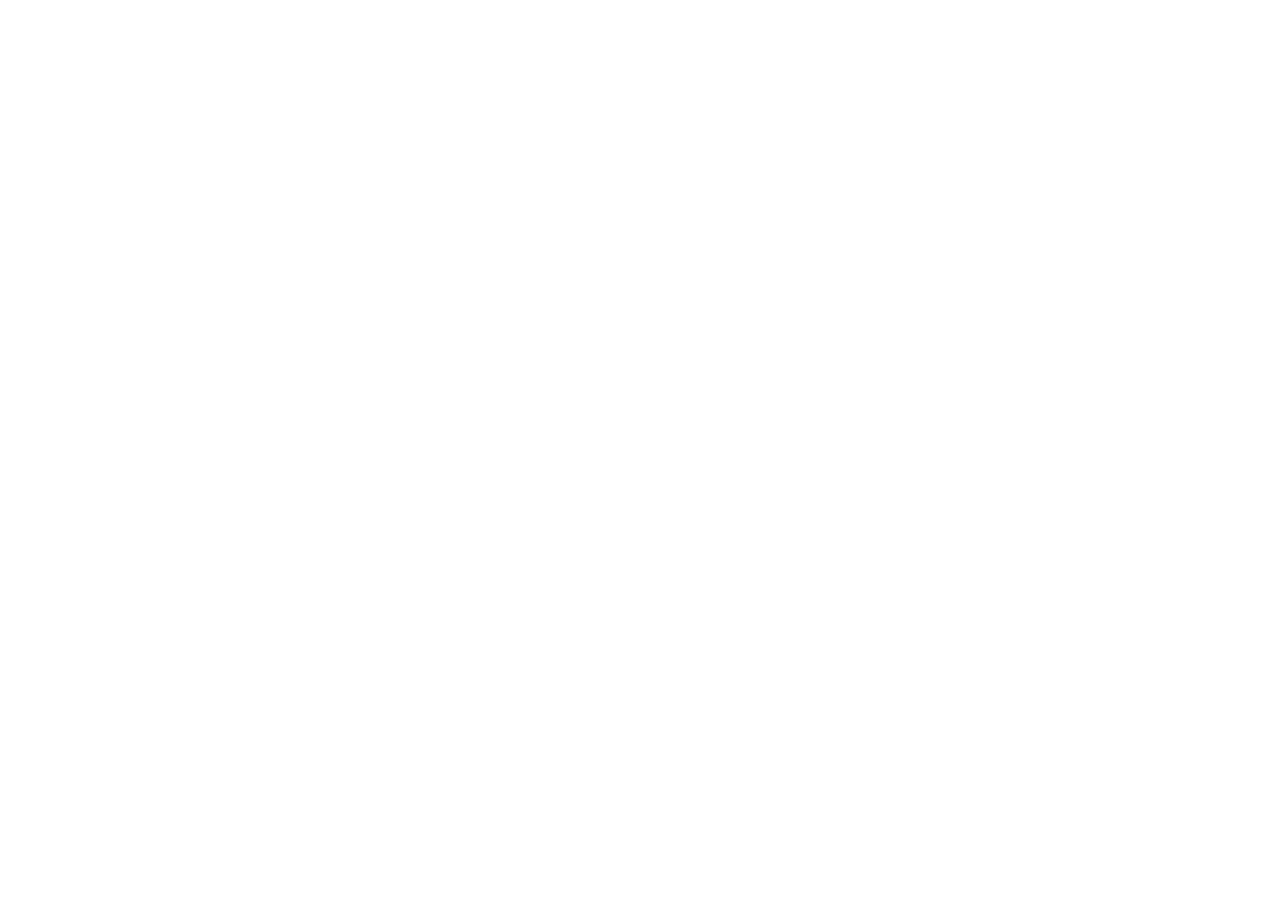
==== index.html @ 56d4344c "Actualización de index.html" ====
<!DOCTYPE html>
<html lang="en">
<head>
    <meta charset="UTF-8">
    <meta name="viewport" content="width=device-width, initial-scale=1.0">
    <title>Document</title>
</head>
<body>
    
</body>
</html>
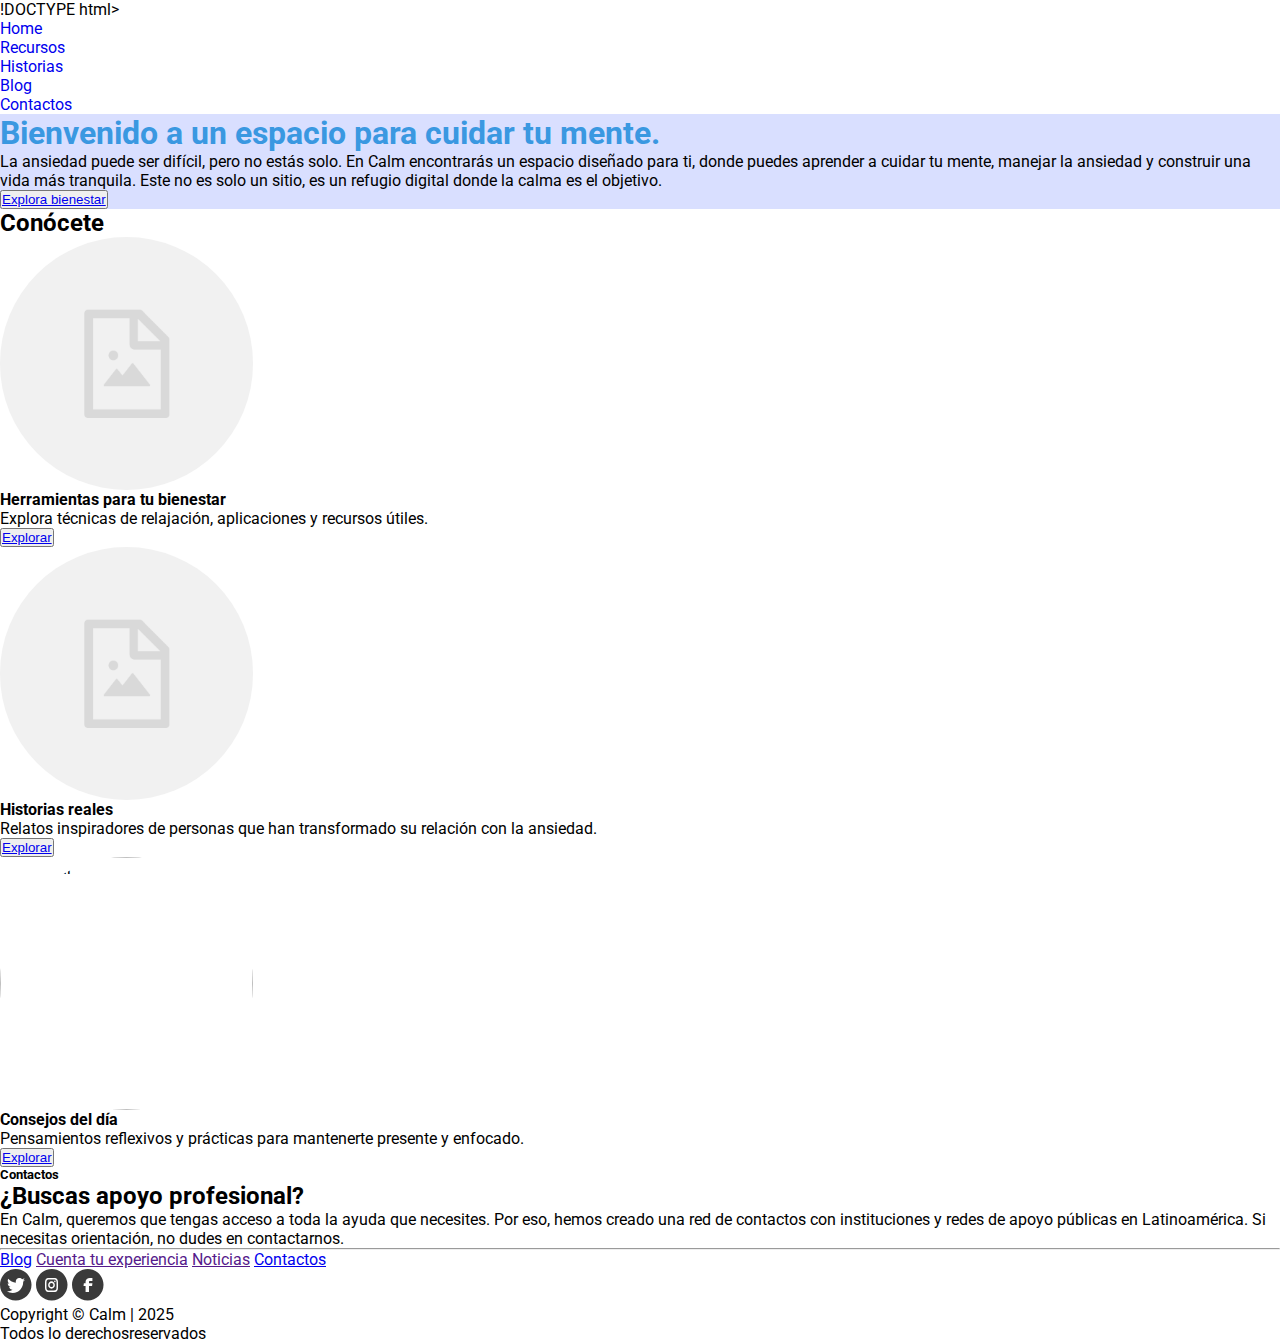
==== commit 11375e6a: "1" ====
--- a/index.html
+++ b/index.html
@@ -1,11 +1,132 @@
-<!DOCTYPE html>
+!DOCTYPE html>
 <html lang="en">
 <head>
     <meta charset="UTF-8">
     <meta name="viewport" content="width=device-width, initial-scale=1.0">
-    <title>Document</title>
+    <title>Guía para Cuidar la Ansiedad</title>
+    <link rel="stylesheet" href="./styles/style.css">
+
+
 </head>
-<body>
-    
+<body class="">
+
+    <header>
+
+        <img src="logo" alt="">
+
+        <nav>
+            <ul>
+                <li>
+                    <a href="../index.html">Home</a>
+                </li>
+                <li>
+                    <a href="./pages/Recursos.html">Recursos</a>
+                </li>
+                <li>
+                    <a href="./pages/Historias.html">Historias</a>
+                </li>
+
+                <li>
+                    <a href="./pages/Blog.html">Blog</a>
+                </li>
+                
+                <li>
+                    <a href="./pages/Contactos.html">Contactos</a>
+                </li>
+        </nav>
+
+    </header>
+
+    <main>
+
+        <h1>Bienvenido a un espacio para cuidar tu mente.
+        </h1>
+
+        <p>La ansiedad puede ser difícil, pero no estás solo. En Calm encontrarás un espacio diseñado para ti, donde puedes aprender a cuidar tu mente, manejar la ansiedad y construir una vida más tranquila. Este no es solo un sitio, es un refugio digital donde la calma es el objetivo.</p>
+        
+        <button> <a href="./pages/Recursos.html"> Explora bienestar </a></button>
+
+    </main>
+
+
+    <section class="cards">
+        
+        <h2>Conócete</h2>
+
+        <div class="card">
+
+            <img src="/assets/img/Frame 1.png" alt="meditar">
+            <h4 class="title">Herramientas para tu bienestar</h4>
+            <p class="paragraph">Explora técnicas de relajación, aplicaciones y recursos útiles.</p>
+            <button> <a href="/pages/Recursos.html"> Explorar</a></button>
+            
+        </div>
+
+        <div class="card">
+            <img src="/assets/img/Frame 1.png" alt="meditar">
+            <h4 class="title">Historias reales</h4>
+            <p class="paragraph">Relatos inspiradores de personas que han transformado su relación con la ansiedad.</p>
+            <button> <a href="pages/Historias.html"> Explorar</a></button>
+
+        </div>
+
+        <div class="card">
+
+            <img src="assets/img/Frame 1.png4" alt="meditar">
+            <h4 class="title">Consejos del día</h4>
+            <p class="paragraph">Pensamientos reflexivos y prácticas para mantenerte presente y enfocado.</p>
+            <button> <a href="/pages/Blog.html"> Explorar</a></button>
+            
+        </div>
+    </section>
+
+    <section class="contac">
+
+        <img src="" alt="">
+
+        <h5>Contactos</h5>
+        <h2>¿Buscas apoyo profesional?</h2>
+
+        <p>En Calm, queremos que tengas acceso a toda la ayuda que necesites. Por eso, hemos creado una red de contactos con instituciones y redes de apoyo públicas en Latinoamérica. Si necesitas orientación, no dudes en contactarnos.</p>
+        
+
+    </section>
+
+    <footer>
+
+        <hr>
+
+       <a href="/pages/Blog.html">Blog</a>
+
+       <a href="">Cuenta tu experiencia</a>
+
+       <a href="">Noticias</a>
+
+       <a href="/pages/Contactos.html">Contactos</a>
+
+
+       <div class="iconos-redes">
+            <svg xmlns="http://www.w3.org/2000/svg" width="32" height="32" viewBox="0 0 32 32" fill="none">
+                <path fill-rule="evenodd" clip-rule="evenodd" d="M31.5236 15.7617C31.5236 24.4668 24.4668 31.5237 15.7618 31.5237C7.05676 31.5237 0 24.4668 0 15.7617C0 7.05688 7.05676 0 15.7618 0C24.4668 0 31.5236 7.05688 31.5236 15.7617ZM23.1677 13.2234C23.1677 13.061 23.1648 12.8965 23.157 12.7339C23.8806 12.1992 24.5049 11.5356 25 10.7747C24.326 11.0808 23.6111 11.2815 22.8792 11.3706C23.6501 10.8972 24.2272 10.1528 24.5031 9.27588C23.7778 9.71631 22.9849 10.0271 22.1582 10.1948C21.8125 9.81689 21.3949 9.51587 20.9312 9.3103C20.4673 9.10474 19.9673 8.99927 19.4622 9C18.9773 8.99976 18.4972 9.09766 18.0493 9.28784C17.6014 9.47803 17.1945 9.75684 16.8514 10.1084C16.5087 10.4597 16.2367 10.8772 16.0511 11.3364C15.8656 11.7957 15.7701 12.2881 15.7701 12.7852C15.7697 13.0757 15.8015 13.3655 15.865 13.6489C14.3965 13.5735 12.96 13.1821 11.6486 12.5005C10.3372 11.8186 9.1803 10.8613 8.25317 9.69116C7.77966 10.5249 7.63428 11.5122 7.84656 12.4521C8.05896 13.3921 8.61304 14.2134 9.39575 14.7483C8.8092 14.729 8.23572 14.5664 7.7229 14.2739V14.321C7.72302 15.1956 8.01807 16.0432 8.55798 16.7202C9.09778 17.3972 9.84924 17.8621 10.6851 18.0359C10.1407 18.1851 9.57092 18.2073 9.01721 18.1011C9.25317 18.8535 9.71252 19.5112 10.3311 19.9827C10.9493 20.4541 11.696 20.7156 12.4666 20.7305C11.7004 21.3472 10.8232 21.803 9.88538 22.0718C8.94739 22.3408 7.96692 22.4175 7 22.2976C8.63464 23.373 10.5746 24 12.6613 24C19.4532 24 23.1677 18.2295 23.1677 13.2234Z" fill="#3A3A3A"/>
+            </svg>
+
+            <svg xmlns="http://www.w3.org/2000/svg" width="32" height="32" viewBox="0 0 32 32" fill="none">
+                <path fill-rule="evenodd" clip-rule="evenodd" d="M31.5236 15.7617C31.5236 24.4668 24.4668 31.5237 15.7618 31.5237C7.05676 31.5237 0 24.4668 0 15.7617C0 7.05688 7.05676 0 15.7618 0C24.4668 0 31.5236 7.05688 31.5236 15.7617ZM19.9178 9.35815C19.4963 9.18188 19.0403 9.07764 18.3806 9.04492C17.5637 9.00464 17.275 9 15.5 9C13.7245 9 13.4363 9.00464 12.6194 9.04492C11.9597 9.07764 11.504 9.18188 11.0815 9.35815C10.6823 9.51904 10.3207 9.77295 10.0227 10.1013C9.71753 10.4224 9.48193 10.812 9.33252 11.2424C9.16895 11.6963 9.07202 12.1873 9.04175 12.8979C9.00427 13.7773 9 14.0884 9 16C9 17.9121 9.00427 18.2224 9.04175 19.1021C9.07202 19.8127 9.16895 20.3032 9.33252 20.7576C9.48193 21.188 9.71753 21.5776 10.0227 21.8987C10.3207 22.2271 10.6823 22.481 11.0815 22.6418C11.5037 22.8181 11.9597 22.9224 12.6194 22.9551C13.4368 22.9954 13.725 23 15.5 23C17.275 23 17.5626 22.9954 18.3806 22.9551C19.0403 22.9224 19.4958 22.8181 19.9178 22.6418C20.3174 22.481 20.6792 22.2273 20.9773 21.8987C21.2823 21.5776 21.5179 21.1882 21.6674 20.7583C21.8311 20.304 21.928 19.8127 21.9583 19.1021C21.9957 18.2212 22 17.9109 22 16C22 14.0889 21.9957 13.7786 21.9583 12.8979C21.928 12.1873 21.8311 11.6968 21.6674 11.2424C21.5179 10.812 21.2825 10.4224 20.9773 10.1013C20.6792 9.77271 20.3174 9.51904 19.9178 9.35815ZM12.6849 10.5989C13.4763 10.5598 13.745 10.5557 15.5 10.5557C17.255 10.5557 17.5231 10.5598 18.3145 10.5989C18.8167 10.6235 19.1183 10.6929 19.3947 10.8083C19.6074 10.8909 19.7997 11.0251 19.9563 11.2009C20.1195 11.3696 20.2443 11.5767 20.3209 11.8059C20.4287 12.1033 20.4926 12.4277 20.5153 12.9685C20.5515 13.8213 20.5554 14.1106 20.5554 16C20.5554 17.8894 20.5515 18.1787 20.5153 19.0315C20.4926 19.5723 20.4281 19.8972 20.3209 20.1948C20.2292 20.4485 20.1318 20.6101 19.9563 20.7991C19.7808 20.9875 19.6307 21.0925 19.3951 21.1917C19.2584 21.249 19.1157 21.2949 18.9458 21.3296C18.7717 21.365 18.5691 21.3887 18.3151 21.4011C17.5231 21.4402 17.255 21.4443 15.5 21.4443C13.7456 21.4443 13.4769 21.4402 12.6849 21.4011C12.1829 21.3767 11.8811 21.3071 11.6049 21.1917C11.3693 21.093 11.2192 20.988 11.0437 20.7991C10.8688 20.6101 10.7712 20.4485 10.6792 20.1941C10.5714 19.8967 10.5074 19.5723 10.4847 19.0315C10.4484 18.1794 10.4446 17.8899 10.4446 16C10.4446 14.1101 10.4484 13.8206 10.4847 12.9685C10.5074 12.4277 10.5719 12.1028 10.6792 11.8052C10.7708 11.5515 10.8682 11.3899 11.0437 11.2009C11.2192 11.0125 11.3693 10.9075 11.6049 10.8083C11.8817 10.6921 12.1829 10.6235 12.6849 10.5989ZM13.1169 18.5664C13.7489 19.2471 14.6061 19.6294 15.5 19.6294C16.3938 19.6294 17.2511 19.2471 17.8831 18.5664C18.5151 17.8857 18.8702 16.9626 18.8702 16C18.8702 15.0374 18.5151 14.1143 17.8831 13.4336C17.2511 12.7529 16.3938 12.3704 15.5 12.3704C14.6061 12.3704 13.7489 12.7529 13.1169 13.4336C12.4849 14.1143 12.1298 15.0374 12.1298 16C12.1298 16.9626 12.4849 17.8857 13.1169 18.5664ZM16.8621 17.4668C16.5007 17.8557 16.0109 18.0745 15.5 18.0745C14.9891 18.0745 14.4993 17.8557 14.1379 17.4668C13.7767 17.0776 13.5739 16.5503 13.5739 16C13.5739 15.45 13.7767 14.9224 14.1379 14.5332C14.4993 14.1443 14.9891 13.9258 15.5 13.9258C16.0109 13.9258 16.5007 14.1443 16.8621 14.5332C17.2233 14.9224 17.4261 15.45 17.4261 16C17.4261 16.5503 17.2233 17.0776 16.8621 17.4668ZM18.3595 12.9202C18.495 13.0662 18.6787 13.1482 18.8702 13.1482C19.0618 13.1482 19.2455 13.0662 19.381 12.9202C19.5165 12.7744 19.5925 12.5764 19.5925 12.3701C19.5925 12.1638 19.5165 11.9661 19.381 11.8201C19.2455 11.6743 19.0618 11.5923 18.8702 11.5923C18.7667 11.5923 18.6654 11.6162 18.5729 11.6614C18.4941 11.6997 18.4218 11.7532 18.3595 11.8201C18.224 11.9661 18.1479 12.1638 18.1479 12.3701C18.1479 12.5764 18.224 12.7744 18.3595 12.9202Z" fill="#3A3A3A"/>
+            </svg>
+
+            <svg xmlns="http://www.w3.org/2000/svg" width="32" height="32" viewBox="0 0 32 32" fill="none">
+                <path fill-rule="evenodd" clip-rule="evenodd" d="M15.7618 31.5237C24.4668 31.5237 31.5237 24.4668 31.5237 15.7617C31.5237 7.05688 24.4668 0 15.7618 0C7.05676 0 0 7.05688 0 15.7617C0 24.4668 7.05676 31.5237 15.7618 31.5237ZM16.9929 23H13.5725V17.0979H11.5237L11.8623 14.1653H13.5725V12.6843C13.5725 11.707 14.0229 10.77 14.8247 10.0791C15.6266 9.38818 16.714 9 17.8479 9H20.4132V11.9473H17.8479C17.6212 11.9473 17.4037 12.0249 17.2433 12.1631C17.083 12.3013 16.9929 12.4888 16.9929 12.6843V14.1653H20.4132L20.0746 17.0979H16.9929V23Z" fill="#3A3A3A"/>
+            </svg>
+
+        </div>
+
+       <p>Copyright © Calm | 2025</p>
+       <p>Todos lo derechosreservados</p>
+        
+
+
+
+    </footer>
+
 </body>
 </html>--- a/styles/style.css
+++ b/styles/style.css
@@ -0,0 +1,70 @@
+@import url('https://fonts.googleapis.com/css2?family=Roboto:ital,wght@0,100..900;1,100..900&display=swap');
+
+*{
+    margin: 0;
+    padding: 0%;
+}
+body{
+    font-family: "Roboto", serif;
+}
+.cards img{
+    width: 253px;
+    height: 253px;
+    border-radius: 127px;
+
+}
+
+nav a{
+    text-decoration:none;
+}
+main{
+    background-color: rgba(196, 205, 255, 0.639);
+}
+h1{
+    color: rgb(58, 152, 225);
+}
+
+.cards_destacadas img{
+    height: 299px;
+    
+}
+
+.cards_destacadas p{
+    color: #3F3F3F;
+    font-size: 12px;
+    font-style: italic;
+    font-weight: 300;
+    line-height: normal;
+
+}
+
+.cards_destacadas h4{
+    color: #5F5F5F;
+    font-size: 20px;
+    font-style: normal;
+    font-weight: 600;
+    line-height: normal;
+
+}
+
+.cards_otros img{
+    height: 299px;  
+}
+
+.cards_otros p{
+    color: #3F3F3F;
+    font-size: 12px;
+    font-style: italic;
+    font-weight: 300;
+    line-height: normal;
+
+}
+
+.cards_otros h4{
+    color: #5F5F5F;
+    font-size: 20px;
+    font-style: normal;
+    font-weight: 600;
+    line-height: normal;
+
+}
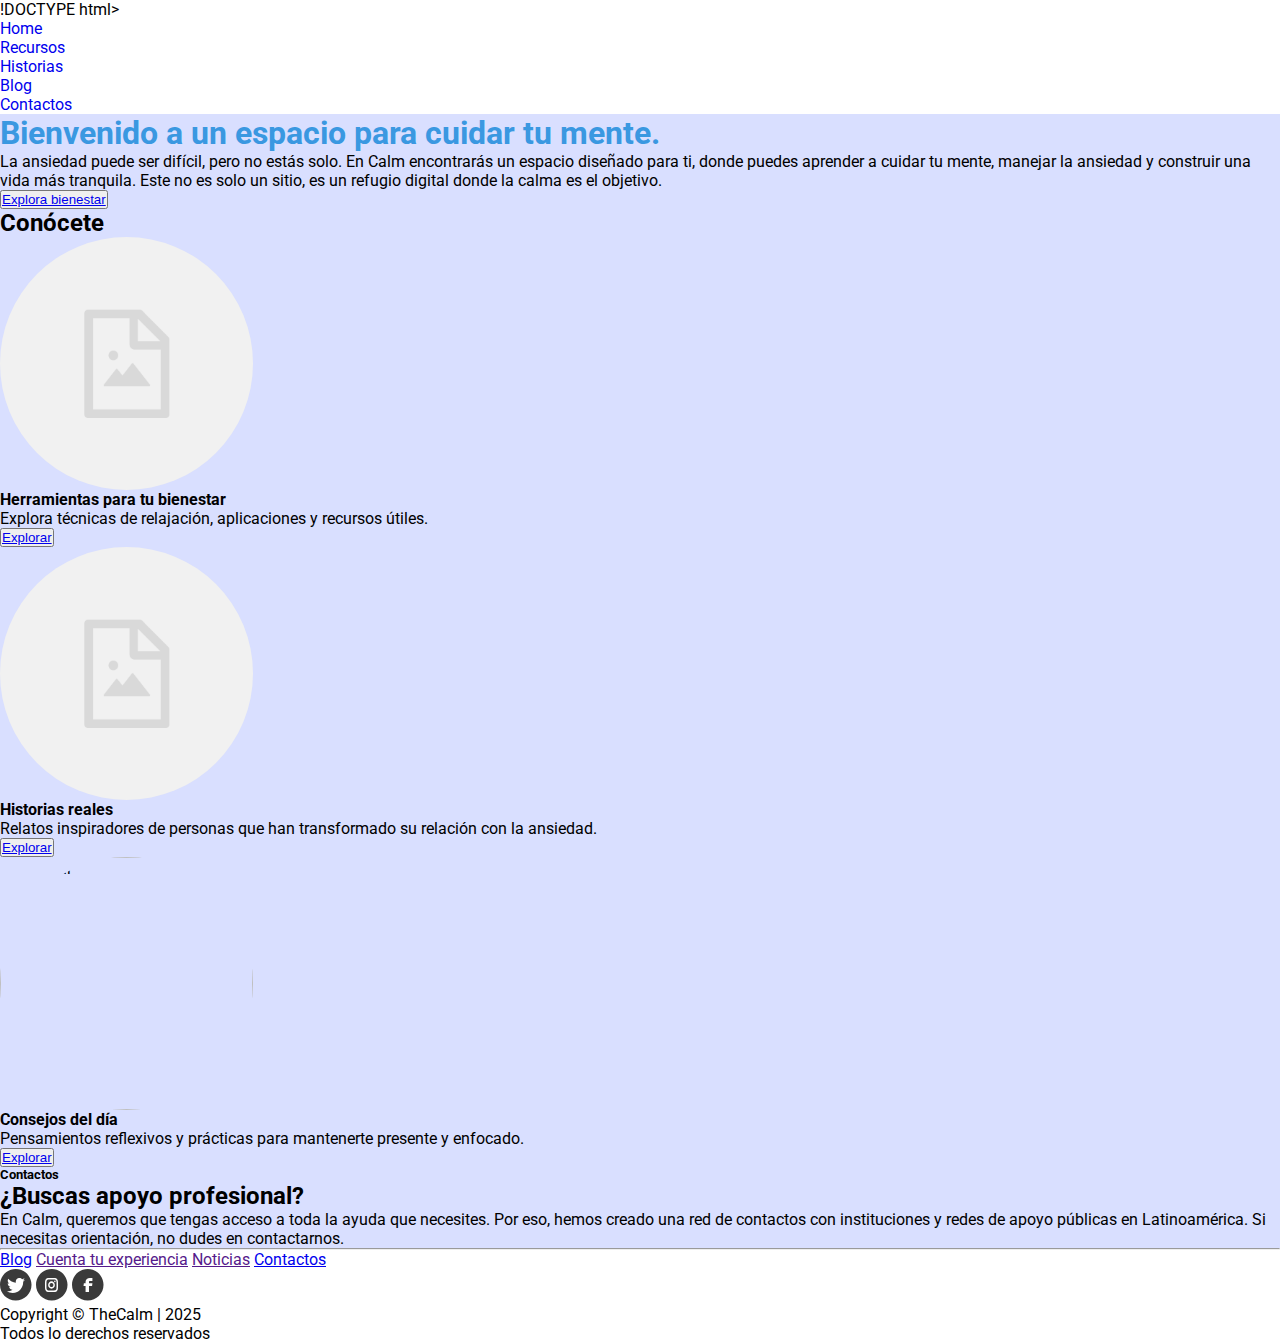
==== commit 24208156: "Archivos de las clases de coderhouse" ====
--- a/index.html
+++ b/index.html
@@ -4,6 +4,7 @@
     <meta charset="UTF-8">
     <meta name="viewport" content="width=device-width, initial-scale=1.0">
     <title>Guía para Cuidar la Ansiedad</title>
+
     <link rel="stylesheet" href="./styles/style.css">
 
 
@@ -45,9 +46,6 @@
         <p>La ansiedad puede ser difícil, pero no estás solo. En Calm encontrarás un espacio diseñado para ti, donde puedes aprender a cuidar tu mente, manejar la ansiedad y construir una vida más tranquila. Este no es solo un sitio, es un refugio digital donde la calma es el objetivo.</p>
         
         <button> <a href="./pages/Recursos.html"> Explora bienestar </a></button>
-
-    </main>
-
 
     <section class="cards">
         
@@ -91,6 +89,9 @@
         
 
     </section>
+    </main>
+
+
 
     <footer>
 
@@ -120,8 +121,8 @@
 
         </div>
 
-       <p>Copyright © Calm | 2025</p>
-       <p>Todos lo derechosreservados</p>
+       <p>Copyright © TheCalm | 2025</p>
+       <p>Todos lo derechos reservados</p>
         
 
 
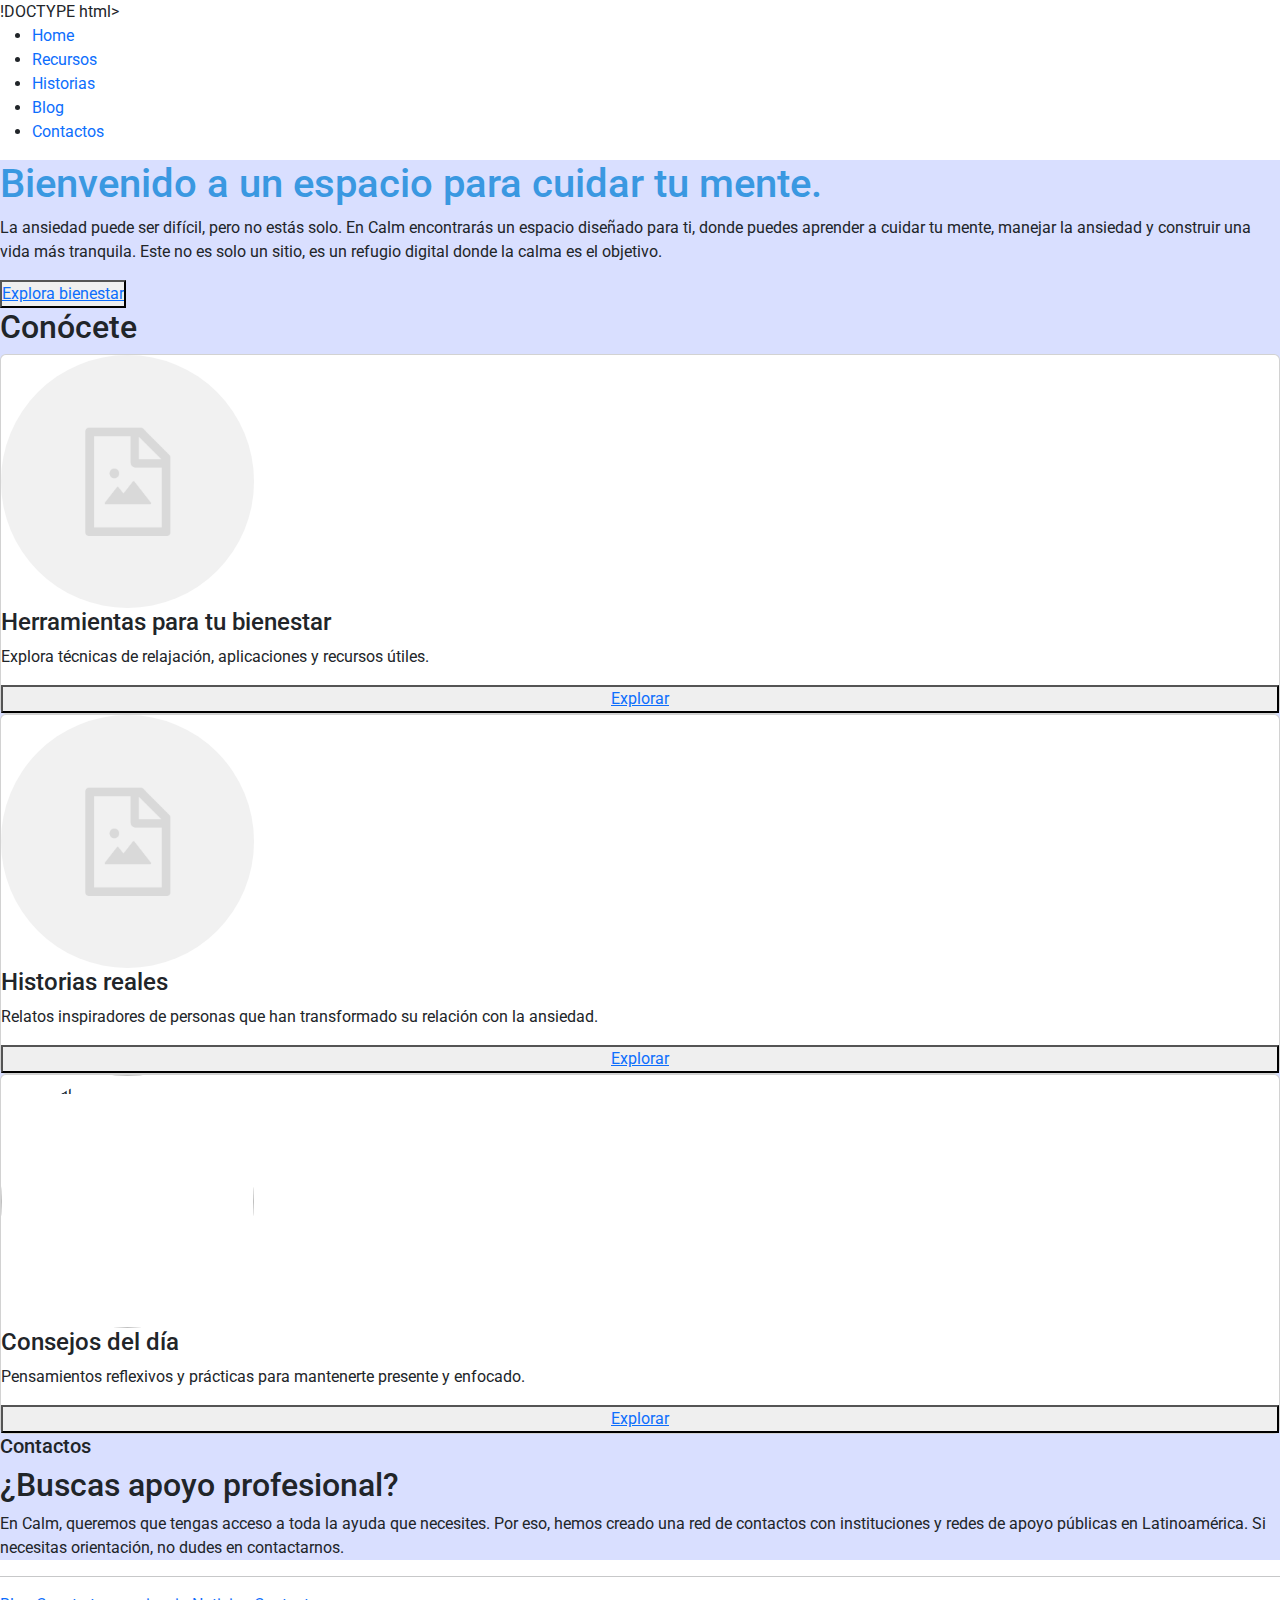
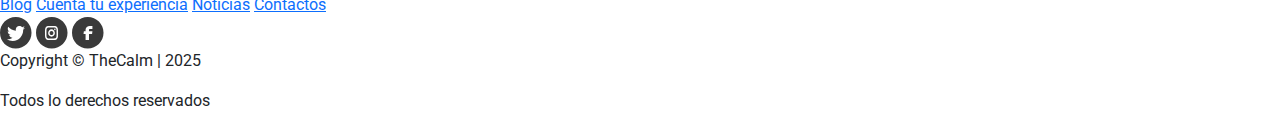
==== commit 5ea0f88a: "Blog" ====
--- a/index.html
+++ b/index.html
@@ -4,7 +4,8 @@
     <meta charset="UTF-8">
     <meta name="viewport" content="width=device-width, initial-scale=1.0">
     <title>Guía para Cuidar la Ansiedad</title>
-
+    <link href="https://cdn.jsdelivr.net/npm/bootstrap@5.3.3/dist/css/bootstrap.min.css" rel="stylesheet" integrity="sha384-QWTKZyjpPEjISv5WaRU9OFeRpok6YctnYmDr5pNlyT2bRjXh0JMhjY6hW+ALEwIH" crossorigin="anonymous">
+    
     <link rel="stylesheet" href="./styles/style.css">
 
 
@@ -91,7 +92,7 @@
     </section>
     </main>
 
-
+    <script src="https://cdn.jsdelivr.net/npm/bootstrap@5.3.3/dist/js/bootstrap.bundle.min.js" integrity="sha384-YvpcrYf0tY3lHB60NNkmXc5s9fDVZLESaAA55NDzOxhy9GkcIdslK1eN7N6jIeHz" crossorigin="anonymous"></script>
 
     <footer>
 
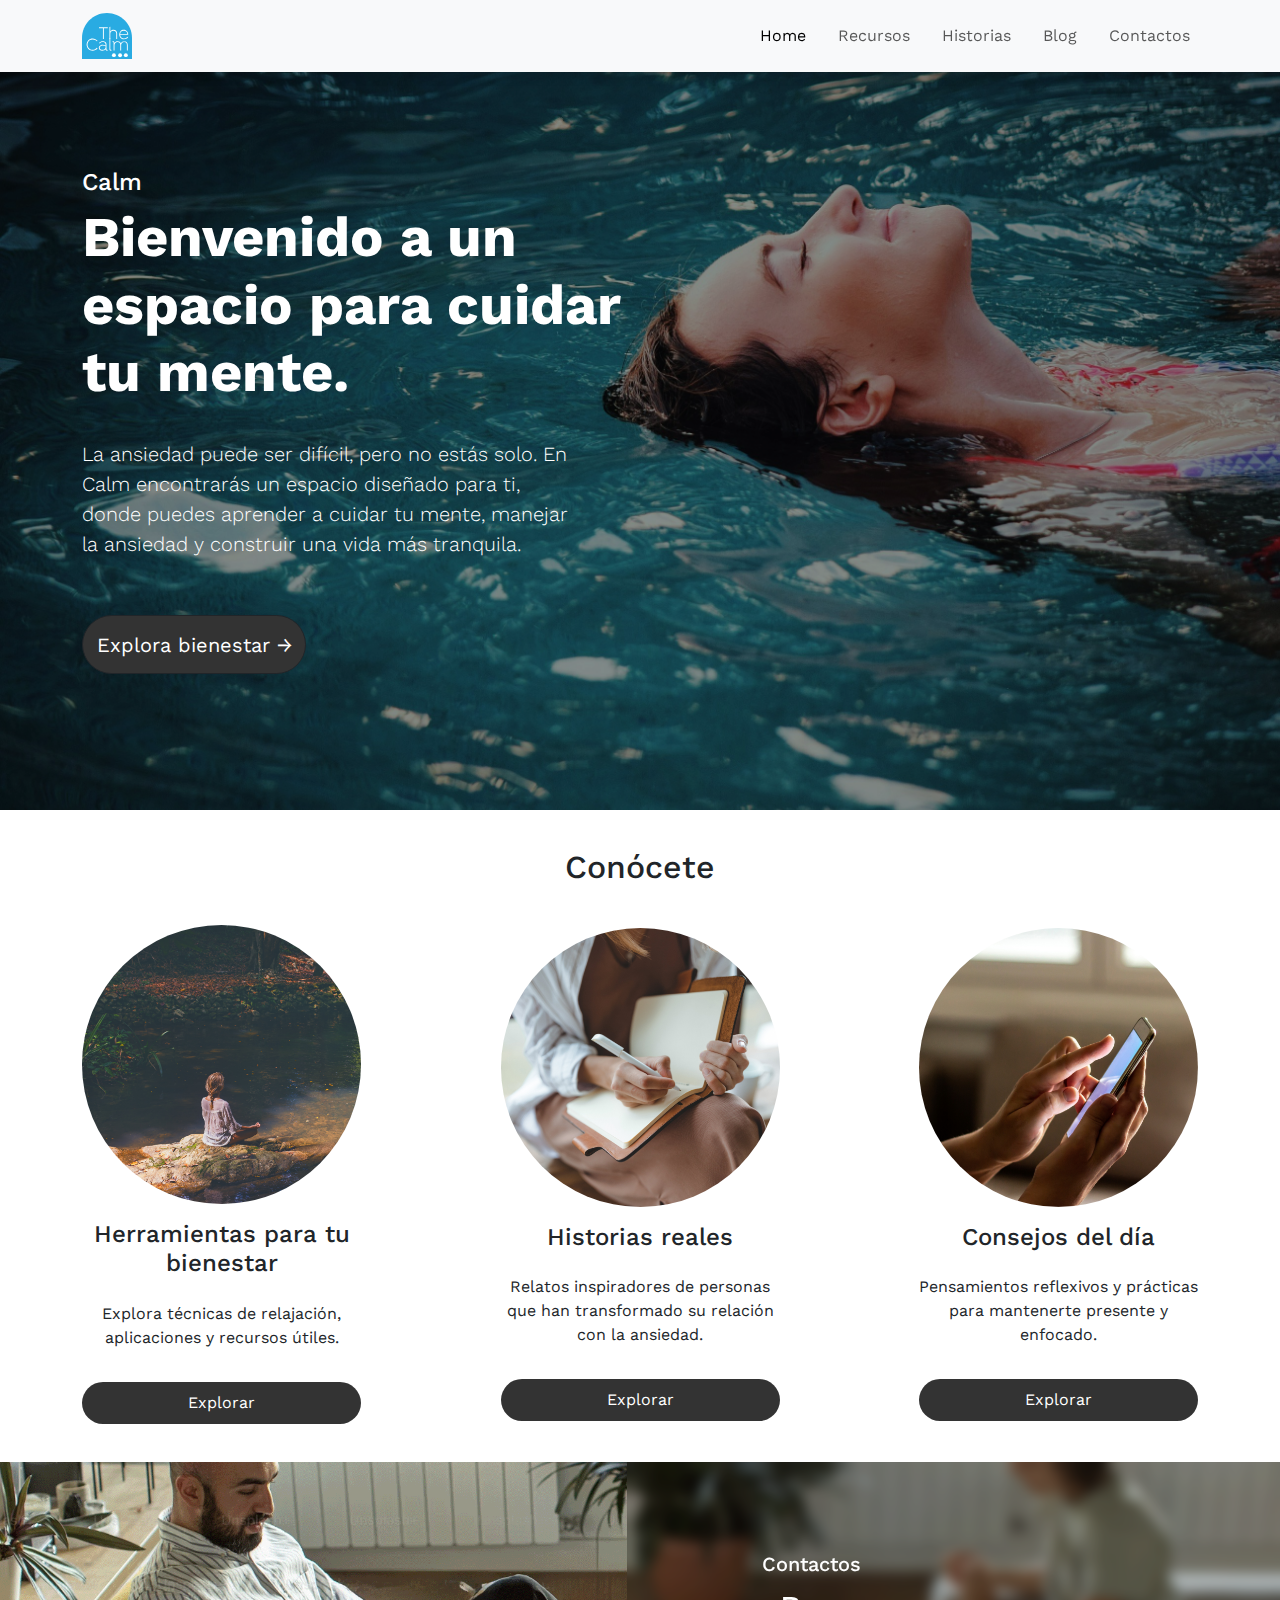
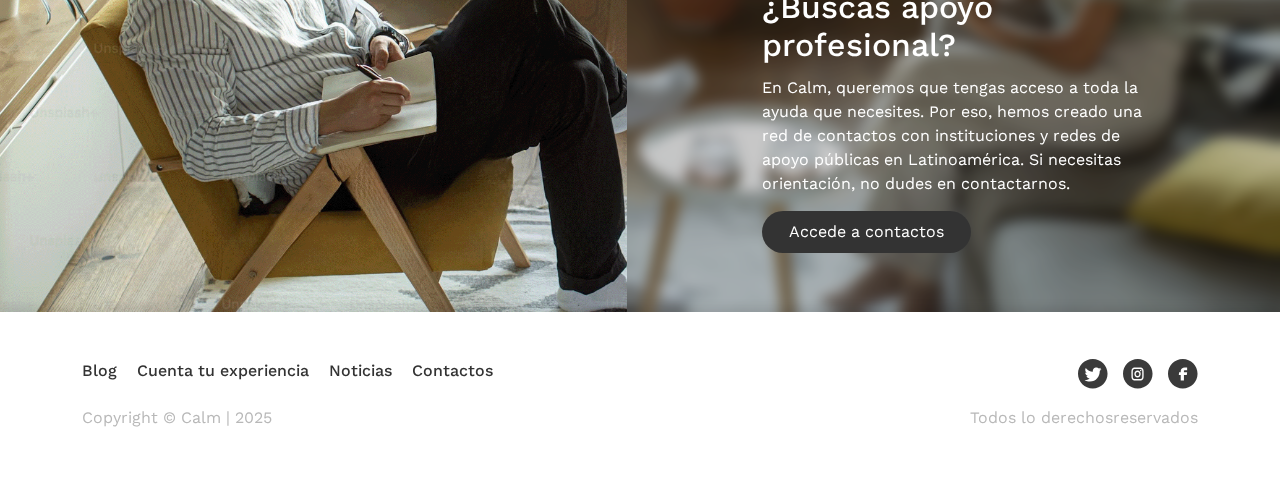
==== commit 3011dc25: "Primer commit - Proyecto subido" ====
--- a/index.html
+++ b/index.html
@@ -1,134 +1,149 @@
-!DOCTYPE html>
+<!DOCTYPE html>
 <html lang="en">
 <head>
     <meta charset="UTF-8">
     <meta name="viewport" content="width=device-width, initial-scale=1.0">
-    <title>Guía para Cuidar la Ansiedad</title>
     <link href="https://cdn.jsdelivr.net/npm/bootstrap@5.3.3/dist/css/bootstrap.min.css" rel="stylesheet" integrity="sha384-QWTKZyjpPEjISv5WaRU9OFeRpok6YctnYmDr5pNlyT2bRjXh0JMhjY6hW+ALEwIH" crossorigin="anonymous">
-    
-    <link rel="stylesheet" href="./styles/style.css">
+    <link rel="stylesheet" href="./styles/style.css">    
+    <title>The Calm</title>
+</head>
+<body>
 
+    <nav class="navbar navbar-expand-lg bg-body-tertiary ">
+        <div class="container-fluid d-flex container-xl">
+            <a class="navbar-brand" href="#">
+                <img src="assets/svg/thecalm.svg" alt="TheCalm" width="50" >
+              </a>
+          <button class="navbar-toggler" type="button" data-bs-toggle="collapse" data-bs-target="#navbarNav" aria-controls="navbarNav" aria-expanded="false" aria-label="Toggle navigation">
+            <span class="navbar-toggler-icon"></span>
+          </button>
+          <div class="collapse navbar-collapse" id="navbarNav">
+            <ul class="navbar-nav gap-3">
+              <li class="nav-item">
+                <a class="nav-link active" aria-current="page" href="index.html">Home</a>
+              </li>
+              <li class="nav-item">
+                <a class="nav-link" href="./pages/Recursos.html">Recursos</a>
+              </li>
+              <li class="nav-item">
+                <a class="nav-link" href="./pages/Historias.html">Historias</a>
+              </li>
+              <li class="nav-item">
+                <a class="nav-link" href="./pages/Blog.html">Blog</a>
+              </li>
+              <li class="nav-item">
+                <a class="nav-link" href="./pages/Contactos.html">Contactos</a>
+              </li>
+            </ul>
+          </div>
+        </div>
+      </nav>
 
-</head>
-<body class="">
+    <main>    
+        <section class="hero">
+            <div class="hero-content container-xl">
+                <h4>Calm</h4>
+                <h1 class="display-4 fw-bold">Bienvenido a un espacio para cuidar tu mente.</h1>
+                <p class="lead">La ansiedad puede ser difícil, pero no estás solo. En Calm encontrarás un espacio diseñado para ti, donde puedes aprender a cuidar tu mente, manejar la ansiedad y construir una vida más tranquila. </p>
+                <a href="#" class="btn btn-dark btn-lg">Explora bienestar →</a>
+            </div>
+        </section>
 
-    <header>
+        <section class=" conocete container-xl">
+            <h2>Conócete</h2>
+        </section>
 
-        <img src="logo" alt="">
+        <section class="cards container-xl grig gap-3">
 
-        <nav>
-            <ul>
-                <li>
-                    <a href="../index.html">Home</a>
-                </li>
-                <li>
-                    <a href="./pages/Recursos.html">Recursos</a>
-                </li>
-                <li>
-                    <a href="./pages/Historias.html">Historias</a>
-                </li>
+            <div class="card  grid gap-0 row-gap-3">
+                <img src="/assets/img/1.2.png" alt="meditar">
+                <h4 class="title">Herramientas para tu bienestar</h4>
+                <p class="paragraph">Explora técnicas de relajación, aplicaciones y recursos útiles.</p>
+                <button> <a href="/pages/Recursos.html"> Explorar</a></button>
+                
+            </div>
 
-                <li>
-                    <a href="./pages/Blog.html">Blog</a>
-                </li>
+            <div class="card grid gap-0 row-gap-3">
+                <img src="/assets/img/1.3.png" alt="meditar">
+                <h4 class="title">Historias reales</h4>
+                <p class="paragraph">Relatos inspiradores de personas que han transformado su relación con la ansiedad.</p>
+                <button> <a href="pages/Historias.html"> Explorar</a></button>
+
+            </div>
+
+            <div class="card grid gap-0 row-gap-3">
+
+                <img src="assets/img/1.4.png" alt="meditar">
+                <h4 class="title">Consejos del día</h4>
+                <p class="paragraph">Pensamientos reflexivos y prácticas para mantenerte presente y enfocado.</p>
+                <button> <a href="/pages/Blog.html"> Explorar</a></button>
                 
-                <li>
-                    <a href="./pages/Contactos.html">Contactos</a>
-                </li>
-        </nav>
+            </div>
+        </section>
 
-    </header>
+        <section class="contac">
+            <div class="img">
+                <img  src="/assets/img/1.5.png" alt="Terapia">
+            </div>   
+            <div class="blur-box container-xl">
 
-    <main>
+                <h5>Contactos</h5>
+                
+                <h2>¿Buscas apoyo profesional?</h2>
 
-        <h1>Bienvenido a un espacio para cuidar tu mente.
-        </h1>
+                <p>En Calm, queremos que tengas acceso a toda la ayuda que necesites. Por eso, hemos creado una red de contactos con instituciones y redes de apoyo públicas en Latinoamérica. Si necesitas orientación, no dudes en contactarnos.</p>
+                
+                <button><a href="pages/Contactos.html">Accede a contactos</a></button>
+            </div>
 
-        <p>La ansiedad puede ser difícil, pero no estás solo. En Calm encontrarás un espacio diseñado para ti, donde puedes aprender a cuidar tu mente, manejar la ansiedad y construir una vida más tranquila. Este no es solo un sitio, es un refugio digital donde la calma es el objetivo.</p>
-        
-        <button> <a href="./pages/Recursos.html"> Explora bienestar </a></button>
-
-    <section class="cards">
-        
-        <h2>Conócete</h2>
-
-        <div class="card">
-
-            <img src="/assets/img/Frame 1.png" alt="meditar">
-            <h4 class="title">Herramientas para tu bienestar</h4>
-            <p class="paragraph">Explora técnicas de relajación, aplicaciones y recursos útiles.</p>
-            <button> <a href="/pages/Recursos.html"> Explorar</a></button>
-            
-        </div>
-
-        <div class="card">
-            <img src="/assets/img/Frame 1.png" alt="meditar">
-            <h4 class="title">Historias reales</h4>
-            <p class="paragraph">Relatos inspiradores de personas que han transformado su relación con la ansiedad.</p>
-            <button> <a href="pages/Historias.html"> Explorar</a></button>
-
-        </div>
-
-        <div class="card">
-
-            <img src="assets/img/Frame 1.png4" alt="meditar">
-            <h4 class="title">Consejos del día</h4>
-            <p class="paragraph">Pensamientos reflexivos y prácticas para mantenerte presente y enfocado.</p>
-            <button> <a href="/pages/Blog.html"> Explorar</a></button>
-            
-        </div>
-    </section>
-
-    <section class="contac">
-
-        <img src="" alt="">
-
-        <h5>Contactos</h5>
-        <h2>¿Buscas apoyo profesional?</h2>
-
-        <p>En Calm, queremos que tengas acceso a toda la ayuda que necesites. Por eso, hemos creado una red de contactos con instituciones y redes de apoyo públicas en Latinoamérica. Si necesitas orientación, no dudes en contactarnos.</p>
-        
-
-    </section>
+        </section> 
     </main>
-
-    <script src="https://cdn.jsdelivr.net/npm/bootstrap@5.3.3/dist/js/bootstrap.bundle.min.js" integrity="sha384-YvpcrYf0tY3lHB60NNkmXc5s9fDVZLESaAA55NDzOxhy9GkcIdslK1eN7N6jIeHz" crossorigin="anonymous"></script>
 
     <footer>
 
-        <hr>
+        <div class="container-xl">
+            <div class="row">
+              <div class="footer-links col-sm-8">
 
-       <a href="/pages/Blog.html">Blog</a>
+                <a href="/pages/Blog.html">Blog</a>
 
-       <a href="">Cuenta tu experiencia</a>
+                <a href="">Cuenta tu experiencia</a>
 
-       <a href="">Noticias</a>
+                <a href="">Noticias</a>
 
-       <a href="/pages/Contactos.html">Contactos</a>
+                <a href="/pages/Contactos.html">Contactos</a>
 
+              </div>
+              <div class="iconos-redes col-sm-4 ">
+                <svg xmlns="http://www.w3.org/2000/svg" width="32" height="32" viewBox="0 0 32 32" fill="none">
+                    <path fill-rule="evenodd" clip-rule="evenodd" d="M31.5236 15.7617C31.5236 24.4668 24.4668 31.5237 15.7618 31.5237C7.05676 31.5237 0 24.4668 0 15.7617C0 7.05688 7.05676 0 15.7618 0C24.4668 0 31.5236 7.05688 31.5236 15.7617ZM23.1677 13.2234C23.1677 13.061 23.1648 12.8965 23.157 12.7339C23.8806 12.1992 24.5049 11.5356 25 10.7747C24.326 11.0808 23.6111 11.2815 22.8792 11.3706C23.6501 10.8972 24.2272 10.1528 24.5031 9.27588C23.7778 9.71631 22.9849 10.0271 22.1582 10.1948C21.8125 9.81689 21.3949 9.51587 20.9312 9.3103C20.4673 9.10474 19.9673 8.99927 19.4622 9C18.9773 8.99976 18.4972 9.09766 18.0493 9.28784C17.6014 9.47803 17.1945 9.75684 16.8514 10.1084C16.5087 10.4597 16.2367 10.8772 16.0511 11.3364C15.8656 11.7957 15.7701 12.2881 15.7701 12.7852C15.7697 13.0757 15.8015 13.3655 15.865 13.6489C14.3965 13.5735 12.96 13.1821 11.6486 12.5005C10.3372 11.8186 9.1803 10.8613 8.25317 9.69116C7.77966 10.5249 7.63428 11.5122 7.84656 12.4521C8.05896 13.3921 8.61304 14.2134 9.39575 14.7483C8.8092 14.729 8.23572 14.5664 7.7229 14.2739V14.321C7.72302 15.1956 8.01807 16.0432 8.55798 16.7202C9.09778 17.3972 9.84924 17.8621 10.6851 18.0359C10.1407 18.1851 9.57092 18.2073 9.01721 18.1011C9.25317 18.8535 9.71252 19.5112 10.3311 19.9827C10.9493 20.4541 11.696 20.7156 12.4666 20.7305C11.7004 21.3472 10.8232 21.803 9.88538 22.0718C8.94739 22.3408 7.96692 22.4175 7 22.2976C8.63464 23.373 10.5746 24 12.6613 24C19.4532 24 23.1677 18.2295 23.1677 13.2234Z" fill="#3A3A3A"/>
+                </svg>
+                <svg xmlns="http://www.w3.org/2000/svg" width="32" height="32" viewBox="0 0 32 32" fill="none">
+                    <path fill-rule="evenodd" clip-rule="evenodd" d="M31.5236 15.7617C31.5236 24.4668 24.4668 31.5237 15.7618 31.5237C7.05676 31.5237 0 24.4668 0 15.7617C0 7.05688 7.05676 0 15.7618 0C24.4668 0 31.5236 7.05688 31.5236 15.7617ZM19.9178 9.35815C19.4963 9.18188 19.0403 9.07764 18.3806 9.04492C17.5637 9.00464 17.275 9 15.5 9C13.7245 9 13.4363 9.00464 12.6194 9.04492C11.9597 9.07764 11.504 9.18188 11.0815 9.35815C10.6823 9.51904 10.3207 9.77295 10.0227 10.1013C9.71753 10.4224 9.48193 10.812 9.33252 11.2424C9.16895 11.6963 9.07202 12.1873 9.04175 12.8979C9.00427 13.7773 9 14.0884 9 16C9 17.9121 9.00427 18.2224 9.04175 19.1021C9.07202 19.8127 9.16895 20.3032 9.33252 20.7576C9.48193 21.188 9.71753 21.5776 10.0227 21.8987C10.3207 22.2271 10.6823 22.481 11.0815 22.6418C11.5037 22.8181 11.9597 22.9224 12.6194 22.9551C13.4368 22.9954 13.725 23 15.5 23C17.275 23 17.5626 22.9954 18.3806 22.9551C19.0403 22.9224 19.4958 22.8181 19.9178 22.6418C20.3174 22.481 20.6792 22.2273 20.9773 21.8987C21.2823 21.5776 21.5179 21.1882 21.6674 20.7583C21.8311 20.304 21.928 19.8127 21.9583 19.1021C21.9957 18.2212 22 17.9109 22 16C22 14.0889 21.9957 13.7786 21.9583 12.8979C21.928 12.1873 21.8311 11.6968 21.6674 11.2424C21.5179 10.812 21.2825 10.4224 20.9773 10.1013C20.6792 9.77271 20.3174 9.51904 19.9178 9.35815ZM12.6849 10.5989C13.4763 10.5598 13.745 10.5557 15.5 10.5557C17.255 10.5557 17.5231 10.5598 18.3145 10.5989C18.8167 10.6235 19.1183 10.6929 19.3947 10.8083C19.6074 10.8909 19.7997 11.0251 19.9563 11.2009C20.1195 11.3696 20.2443 11.5767 20.3209 11.8059C20.4287 12.1033 20.4926 12.4277 20.5153 12.9685C20.5515 13.8213 20.5554 14.1106 20.5554 16C20.5554 17.8894 20.5515 18.1787 20.5153 19.0315C20.4926 19.5723 20.4281 19.8972 20.3209 20.1948C20.2292 20.4485 20.1318 20.6101 19.9563 20.7991C19.7808 20.9875 19.6307 21.0925 19.3951 21.1917C19.2584 21.249 19.1157 21.2949 18.9458 21.3296C18.7717 21.365 18.5691 21.3887 18.3151 21.4011C17.5231 21.4402 17.255 21.4443 15.5 21.4443C13.7456 21.4443 13.4769 21.4402 12.6849 21.4011C12.1829 21.3767 11.8811 21.3071 11.6049 21.1917C11.3693 21.093 11.2192 20.988 11.0437 20.7991C10.8688 20.6101 10.7712 20.4485 10.6792 20.1941C10.5714 19.8967 10.5074 19.5723 10.4847 19.0315C10.4484 18.1794 10.4446 17.8899 10.4446 16C10.4446 14.1101 10.4484 13.8206 10.4847 12.9685C10.5074 12.4277 10.5719 12.1028 10.6792 11.8052C10.7708 11.5515 10.8682 11.3899 11.0437 11.2009C11.2192 11.0125 11.3693 10.9075 11.6049 10.8083C11.8817 10.6921 12.1829 10.6235 12.6849 10.5989ZM13.1169 18.5664C13.7489 19.2471 14.6061 19.6294 15.5 19.6294C16.3938 19.6294 17.2511 19.2471 17.8831 18.5664C18.5151 17.8857 18.8702 16.9626 18.8702 16C18.8702 15.0374 18.5151 14.1143 17.8831 13.4336C17.2511 12.7529 16.3938 12.3704 15.5 12.3704C14.6061 12.3704 13.7489 12.7529 13.1169 13.4336C12.4849 14.1143 12.1298 15.0374 12.1298 16C12.1298 16.9626 12.4849 17.8857 13.1169 18.5664ZM16.8621 17.4668C16.5007 17.8557 16.0109 18.0745 15.5 18.0745C14.9891 18.0745 14.4993 17.8557 14.1379 17.4668C13.7767 17.0776 13.5739 16.5503 13.5739 16C13.5739 15.45 13.7767 14.9224 14.1379 14.5332C14.4993 14.1443 14.9891 13.9258 15.5 13.9258C16.0109 13.9258 16.5007 14.1443 16.8621 14.5332C17.2233 14.9224 17.4261 15.45 17.4261 16C17.4261 16.5503 17.2233 17.0776 16.8621 17.4668ZM18.3595 12.9202C18.495 13.0662 18.6787 13.1482 18.8702 13.1482C19.0618 13.1482 19.2455 13.0662 19.381 12.9202C19.5165 12.7744 19.5925 12.5764 19.5925 12.3701C19.5925 12.1638 19.5165 11.9661 19.381 11.8201C19.2455 11.6743 19.0618 11.5923 18.8702 11.5923C18.7667 11.5923 18.6654 11.6162 18.5729 11.6614C18.4941 11.6997 18.4218 11.7532 18.3595 11.8201C18.224 11.9661 18.1479 12.1638 18.1479 12.3701C18.1479 12.5764 18.224 12.7744 18.3595 12.9202Z" fill="#3A3A3A"/>
+                </svg>
+                <svg xmlns="http://www.w3.org/2000/svg" width="32" height="32" viewBox="0 0 32 32" fill="none">
+                    <path fill-rule="evenodd" clip-rule="evenodd" d="M15.7618 31.5237C24.4668 31.5237 31.5237 24.4668 31.5237 15.7617C31.5237 7.05688 24.4668 0 15.7618 0C7.05676 0 0 7.05688 0 15.7617C0 24.4668 7.05676 31.5237 15.7618 31.5237ZM16.9929 23H13.5725V17.0979H11.5237L11.8623 14.1653H13.5725V12.6843C13.5725 11.707 14.0229 10.77 14.8247 10.0791C15.6266 9.38818 16.714 9 17.8479 9H20.4132V11.9473H17.8479C17.6212 11.9473 17.4037 12.0249 17.2433 12.1631C17.083 12.3013 16.9929 12.4888 16.9929 12.6843V14.1653H20.4132L20.0746 17.0979H16.9929V23Z" fill="#3A3A3A"/>
+                </svg>
+              </div>
+            </div>
 
-       <div class="iconos-redes">
-            <svg xmlns="http://www.w3.org/2000/svg" width="32" height="32" viewBox="0 0 32 32" fill="none">
-                <path fill-rule="evenodd" clip-rule="evenodd" d="M31.5236 15.7617C31.5236 24.4668 24.4668 31.5237 15.7618 31.5237C7.05676 31.5237 0 24.4668 0 15.7617C0 7.05688 7.05676 0 15.7618 0C24.4668 0 31.5236 7.05688 31.5236 15.7617ZM23.1677 13.2234C23.1677 13.061 23.1648 12.8965 23.157 12.7339C23.8806 12.1992 24.5049 11.5356 25 10.7747C24.326 11.0808 23.6111 11.2815 22.8792 11.3706C23.6501 10.8972 24.2272 10.1528 24.5031 9.27588C23.7778 9.71631 22.9849 10.0271 22.1582 10.1948C21.8125 9.81689 21.3949 9.51587 20.9312 9.3103C20.4673 9.10474 19.9673 8.99927 19.4622 9C18.9773 8.99976 18.4972 9.09766 18.0493 9.28784C17.6014 9.47803 17.1945 9.75684 16.8514 10.1084C16.5087 10.4597 16.2367 10.8772 16.0511 11.3364C15.8656 11.7957 15.7701 12.2881 15.7701 12.7852C15.7697 13.0757 15.8015 13.3655 15.865 13.6489C14.3965 13.5735 12.96 13.1821 11.6486 12.5005C10.3372 11.8186 9.1803 10.8613 8.25317 9.69116C7.77966 10.5249 7.63428 11.5122 7.84656 12.4521C8.05896 13.3921 8.61304 14.2134 9.39575 14.7483C8.8092 14.729 8.23572 14.5664 7.7229 14.2739V14.321C7.72302 15.1956 8.01807 16.0432 8.55798 16.7202C9.09778 17.3972 9.84924 17.8621 10.6851 18.0359C10.1407 18.1851 9.57092 18.2073 9.01721 18.1011C9.25317 18.8535 9.71252 19.5112 10.3311 19.9827C10.9493 20.4541 11.696 20.7156 12.4666 20.7305C11.7004 21.3472 10.8232 21.803 9.88538 22.0718C8.94739 22.3408 7.96692 22.4175 7 22.2976C8.63464 23.373 10.5746 24 12.6613 24C19.4532 24 23.1677 18.2295 23.1677 13.2234Z" fill="#3A3A3A"/>
-            </svg>
+            <div class="creditos row">
 
-            <svg xmlns="http://www.w3.org/2000/svg" width="32" height="32" viewBox="0 0 32 32" fill="none">
-                <path fill-rule="evenodd" clip-rule="evenodd" d="M31.5236 15.7617C31.5236 24.4668 24.4668 31.5237 15.7618 31.5237C7.05676 31.5237 0 24.4668 0 15.7617C0 7.05688 7.05676 0 15.7618 0C24.4668 0 31.5236 7.05688 31.5236 15.7617ZM19.9178 9.35815C19.4963 9.18188 19.0403 9.07764 18.3806 9.04492C17.5637 9.00464 17.275 9 15.5 9C13.7245 9 13.4363 9.00464 12.6194 9.04492C11.9597 9.07764 11.504 9.18188 11.0815 9.35815C10.6823 9.51904 10.3207 9.77295 10.0227 10.1013C9.71753 10.4224 9.48193 10.812 9.33252 11.2424C9.16895 11.6963 9.07202 12.1873 9.04175 12.8979C9.00427 13.7773 9 14.0884 9 16C9 17.9121 9.00427 18.2224 9.04175 19.1021C9.07202 19.8127 9.16895 20.3032 9.33252 20.7576C9.48193 21.188 9.71753 21.5776 10.0227 21.8987C10.3207 22.2271 10.6823 22.481 11.0815 22.6418C11.5037 22.8181 11.9597 22.9224 12.6194 22.9551C13.4368 22.9954 13.725 23 15.5 23C17.275 23 17.5626 22.9954 18.3806 22.9551C19.0403 22.9224 19.4958 22.8181 19.9178 22.6418C20.3174 22.481 20.6792 22.2273 20.9773 21.8987C21.2823 21.5776 21.5179 21.1882 21.6674 20.7583C21.8311 20.304 21.928 19.8127 21.9583 19.1021C21.9957 18.2212 22 17.9109 22 16C22 14.0889 21.9957 13.7786 21.9583 12.8979C21.928 12.1873 21.8311 11.6968 21.6674 11.2424C21.5179 10.812 21.2825 10.4224 20.9773 10.1013C20.6792 9.77271 20.3174 9.51904 19.9178 9.35815ZM12.6849 10.5989C13.4763 10.5598 13.745 10.5557 15.5 10.5557C17.255 10.5557 17.5231 10.5598 18.3145 10.5989C18.8167 10.6235 19.1183 10.6929 19.3947 10.8083C19.6074 10.8909 19.7997 11.0251 19.9563 11.2009C20.1195 11.3696 20.2443 11.5767 20.3209 11.8059C20.4287 12.1033 20.4926 12.4277 20.5153 12.9685C20.5515 13.8213 20.5554 14.1106 20.5554 16C20.5554 17.8894 20.5515 18.1787 20.5153 19.0315C20.4926 19.5723 20.4281 19.8972 20.3209 20.1948C20.2292 20.4485 20.1318 20.6101 19.9563 20.7991C19.7808 20.9875 19.6307 21.0925 19.3951 21.1917C19.2584 21.249 19.1157 21.2949 18.9458 21.3296C18.7717 21.365 18.5691 21.3887 18.3151 21.4011C17.5231 21.4402 17.255 21.4443 15.5 21.4443C13.7456 21.4443 13.4769 21.4402 12.6849 21.4011C12.1829 21.3767 11.8811 21.3071 11.6049 21.1917C11.3693 21.093 11.2192 20.988 11.0437 20.7991C10.8688 20.6101 10.7712 20.4485 10.6792 20.1941C10.5714 19.8967 10.5074 19.5723 10.4847 19.0315C10.4484 18.1794 10.4446 17.8899 10.4446 16C10.4446 14.1101 10.4484 13.8206 10.4847 12.9685C10.5074 12.4277 10.5719 12.1028 10.6792 11.8052C10.7708 11.5515 10.8682 11.3899 11.0437 11.2009C11.2192 11.0125 11.3693 10.9075 11.6049 10.8083C11.8817 10.6921 12.1829 10.6235 12.6849 10.5989ZM13.1169 18.5664C13.7489 19.2471 14.6061 19.6294 15.5 19.6294C16.3938 19.6294 17.2511 19.2471 17.8831 18.5664C18.5151 17.8857 18.8702 16.9626 18.8702 16C18.8702 15.0374 18.5151 14.1143 17.8831 13.4336C17.2511 12.7529 16.3938 12.3704 15.5 12.3704C14.6061 12.3704 13.7489 12.7529 13.1169 13.4336C12.4849 14.1143 12.1298 15.0374 12.1298 16C12.1298 16.9626 12.4849 17.8857 13.1169 18.5664ZM16.8621 17.4668C16.5007 17.8557 16.0109 18.0745 15.5 18.0745C14.9891 18.0745 14.4993 17.8557 14.1379 17.4668C13.7767 17.0776 13.5739 16.5503 13.5739 16C13.5739 15.45 13.7767 14.9224 14.1379 14.5332C14.4993 14.1443 14.9891 13.9258 15.5 13.9258C16.0109 13.9258 16.5007 14.1443 16.8621 14.5332C17.2233 14.9224 17.4261 15.45 17.4261 16C17.4261 16.5503 17.2233 17.0776 16.8621 17.4668ZM18.3595 12.9202C18.495 13.0662 18.6787 13.1482 18.8702 13.1482C19.0618 13.1482 19.2455 13.0662 19.381 12.9202C19.5165 12.7744 19.5925 12.5764 19.5925 12.3701C19.5925 12.1638 19.5165 11.9661 19.381 11.8201C19.2455 11.6743 19.0618 11.5923 18.8702 11.5923C18.7667 11.5923 18.6654 11.6162 18.5729 11.6614C18.4941 11.6997 18.4218 11.7532 18.3595 11.8201C18.224 11.9661 18.1479 12.1638 18.1479 12.3701C18.1479 12.5764 18.224 12.7744 18.3595 12.9202Z" fill="#3A3A3A"/>
-            </svg>
-
-            <svg xmlns="http://www.w3.org/2000/svg" width="32" height="32" viewBox="0 0 32 32" fill="none">
-                <path fill-rule="evenodd" clip-rule="evenodd" d="M15.7618 31.5237C24.4668 31.5237 31.5237 24.4668 31.5237 15.7617C31.5237 7.05688 24.4668 0 15.7618 0C7.05676 0 0 7.05688 0 15.7617C0 24.4668 7.05676 31.5237 15.7618 31.5237ZM16.9929 23H13.5725V17.0979H11.5237L11.8623 14.1653H13.5725V12.6843C13.5725 11.707 14.0229 10.77 14.8247 10.0791C15.6266 9.38818 16.714 9 17.8479 9H20.4132V11.9473H17.8479C17.6212 11.9473 17.4037 12.0249 17.2433 12.1631C17.083 12.3013 16.9929 12.4888 16.9929 12.6843V14.1653H20.4132L20.0746 17.0979H16.9929V23Z" fill="#3A3A3A"/>
-            </svg>
+                <div class="col-sm">  
+                    <p>Copyright © Calm | 2025</p>
+                </div>
+                <div class="derechos col-sm">
+                    <p>Todos lo derechosreservados</p>
+                </div>
+            </div>
 
         </div>
-
-       <p>Copyright © TheCalm | 2025</p>
-       <p>Todos lo derechos reservados</p>
-        
-
 
 
     </footer>
 
+
+    <script src="https://cdn.jsdelivr.net/npm/bootstrap@5.3.3/dist/js/bootstrap.bundle.min.js" integrity="sha384-YvpcrYf0tY3lHB60NNkmXc5s9fDVZLESaAA55NDzOxhy9GkcIdslK1eN7N6jIeHz" crossorigin="anonymous"></script>
+
 </body>
 </html>--- a/styles/style.css
+++ b/styles/style.css
@@ -1,70 +1,308 @@
-@import url('https://fonts.googleapis.com/css2?family=Roboto:ital,wght@0,100..900;1,100..900&display=swap');
-
+@import url('https://fonts.googleapis.com/css2?family=Work+Sans:ital,wght@0,100..900;1,100..900&display=swap');
 *{
-    margin: 0;
-    padding: 0%;
-}
+    margin: 0;  
+    padding: 0;
+}
+
 body{
-    font-family: "Roboto", serif;
-}
-.cards img{
-    width: 253px;
-    height: 253px;
-    border-radius: 127px;
-
-}
-
-nav a{
-    text-decoration:none;
-}
-main{
-    background-color: rgba(196, 205, 255, 0.639);
-}
-h1{
-    color: rgb(58, 152, 225);
-}
-
-.cards_destacadas img{
-    height: 299px;
-    
-}
-
-.cards_destacadas p{
-    color: #3F3F3F;
-    font-size: 12px;
-    font-style: italic;
-    font-weight: 300;
-    line-height: normal;
-
-}
-
-.cards_destacadas h4{
-    color: #5F5F5F;
-    font-size: 20px;
-    font-style: normal;
-    font-weight: 600;
-    line-height: normal;
-
-}
-
-.cards_otros img{
-    height: 299px;  
-}
-
-.cards_otros p{
-    color: #3F3F3F;
-    font-size: 12px;
-    font-style: italic;
-    font-weight: 300;
-    line-height: normal;
-
-}
-
-.cards_otros h4{
-    color: #5F5F5F;
-    font-size: 20px;
-    font-style: normal;
-    font-weight: 600;
-    line-height: normal;
-
-}
+    font-family: "Work Sans", serif;
+    font-optical-sizing: auto;
+
+}
+.navbar{
+    position: fixed;
+    width: 100%;
+    display: flex;
+    justify-content: space-between;
+    z-index: 1000;
+    box-shadow: 0px 4px 11px 0px rgba(0, 0, 0, 0.10);
+}  
+.navbar-collapse{
+    justify-content: right;
+}
+
+.hero {
+    background: url('../assets/img/1.jpg') center/cover no-repeat;
+    min-height: 90vh;
+    display: flex;
+    align-items: center;
+    justify-content: center;
+    color: white;
+    position: relative;
+    text-align: left;
+    padding-top: 6%;
+}
+
+.hero::before {
+    content: "";
+    position: absolute;
+    top: 0;
+    left: 0;
+    width: 100%;
+    height: 100%;
+    background: rgba(0, 0, 0, 0.4); 
+}
+
+.hero-content {
+    margin-top: -5vh;
+    position: relative;
+    z-index: 1;
+    text-align: left;
+}
+
+.hero-content h1{
+    width: 65vh;
+    flex-shrink: 0;
+    margin-bottom: 3%;
+}
+.hero-content p{
+    width: 55vh;
+    flex-shrink: 0;
+    margin-bottom: 5%;
+}
+
+.btn{
+    border-radius: 26vh;
+    padding: 1.5vh;
+    background: #333;
+    flex-shrink: 0;
+}
+.conocete{
+    margin-top: 3%;
+    margin-bottom: 3%;
+    align-items: center;
+    justify-content: center;
+    text-align: center;
+}
+
+.cards{
+    display: flex;
+    text-align: center;
+    align-items: center;
+    justify-content: space-between;
+    
+
+}
+
+
+.card{
+    width:25%;
+    border: none; 
+    box-shadow: none;
+}
+
+.card button{
+    border-radius: 26vh;
+    background: #333;
+    text-decoration: none;
+    border: 0;
+    padding: 1vh;
+}
+.card button:hover{
+    transform: scale(1.1); 
+}
+
+.card img{
+    border-radius: 50%;
+    
+}
+.card a{
+    text-decoration: none;
+    color: #fff;
+}
+
+.contac {
+    color: white;
+    margin-top: 3%;
+    z-index: 1;
+}
+.img img{
+    position: absolute;
+    width: 100%;
+    height: 50vh;
+    overflow: hidden; 
+    object-fit: cover; 
+    object-position: center 70%;
+}
+.blur-box {
+    width: 51%; 
+    height: 50vh;
+    background: rgba(0, 0, 0, 0.2); 
+    backdrop-filter: blur(6.5px);
+    padding: 10vh 15vh;
+    overflow: hidden; 
+    object-fit: cover; 
+    margin-left: 49%;
+    align-items: center;
+    
+    
+}
+
+.blur-box button{
+    padding: 1vh 3vh;
+    border-radius: 26px;
+    background: #333;
+    border: none;
+}
+
+.blur-box a{
+    text-decoration: none;
+    color: #fff;
+}
+.blur-box button:hover {
+    transform: scale(1.1); 
+}
+
+
+.blur-box h5{
+    margin-bottom: 3%;
+}
+.blur-box h2{
+    margin-bottom: 3%;
+}
+
+.blur-box p{
+    margin-bottom: 4%;
+}
+
+footer {
+    background-color: #fff; 
+    padding: 5vh 5%; 
+    display: flex;
+    justify-content: space-between;
+    align-items: center;
+    flex-wrap: wrap; 
+    width: 100%;
+    height: 20vh;
+    flex-wrap: wrap;
+    position:absolute;
+    box-shadow: 0px -4px 10px rgba(0, 0, 0, 0.097);
+}
+
+.footer-links {
+    display: flex;
+    gap: 20px;
+    margin-bottom: 2%;
+}
+
+.footer-links a {
+    text-decoration: none;
+    justify-content: center;
+    align-items: center;
+    color: #333;
+    font-weight: 500;
+}
+
+.footer-links a:hover {
+    color: #46beff;
+}
+
+.iconos-redes {
+    display: flex;
+    gap: 15px;
+}
+
+.iconos-redes svg {
+    width: 30px;
+    height: 30px;
+    fill: #3A3A3A; 
+}
+
+.footer-text {
+    text-align: center;
+    width: 100%;
+    margin-top: 10px;
+    font-size: 14px;
+    color: #777;
+}
+.iconos-redes{
+    justify-content: right;
+}
+.derechos p{
+    justify-content: right;
+    text-align: right;
+}
+
+.creditos{
+    color: #B8B8B8;
+}
+
+
+
+/*RECURSOS*/
+
+.recursos{
+    width: 100%;
+    height: 48vh;
+    border-radius: 0px 0px 114px 114px;
+    background: rgba(40, 155, 204, 0.83);
+    color: #fff;
+    padding-top:6%;
+    justify-content: center;
+    text-align: center;
+}
+
+.recursos-text{
+    width:70vh;
+}
+
+
+.cards-dinamics{
+    display: flex;
+    justify-content: space-between;
+    align-items: center;
+    text-align: center;
+    margin-top: 3%;
+    margin-bottom: 3%;
+}
+
+/*HISTORIAS*/
+
+.historias{
+    margin-top: 6%;
+    
+
+}
+
+ .historias-inicio{
+    width: 100%;
+    height: 40vh;
+    border-radius: 0px 0px 114px 114px;
+    background: rgba(40, 155, 204, 0.83);
+    color: #fff;
+    padding-top:6%;
+    justify-content: center;
+    text-align: center;
+
+ }
+.historias-text{
+    width:56vh;
+}
+
+.fecha{
+    justify-content: center;
+    align-items: center;
+    text-align: center;
+    margin-bottom:6%;
+
+}
+
+.historias .col {
+    border-bottom: 1px solid #777777; /* Línea gris claro */
+    border-right: 1px solid #777777; /* Línea gris claro */;
+    
+}
+
+.historias .cold:last-child{
+    border-bottom: none; 
+
+}
+
+.historias .col:nth-child(2n) {
+    border-right: none;
+}
+
+.historias .col:nth-last-child(-n+1) {
+    border-bottom: none;
+}
+
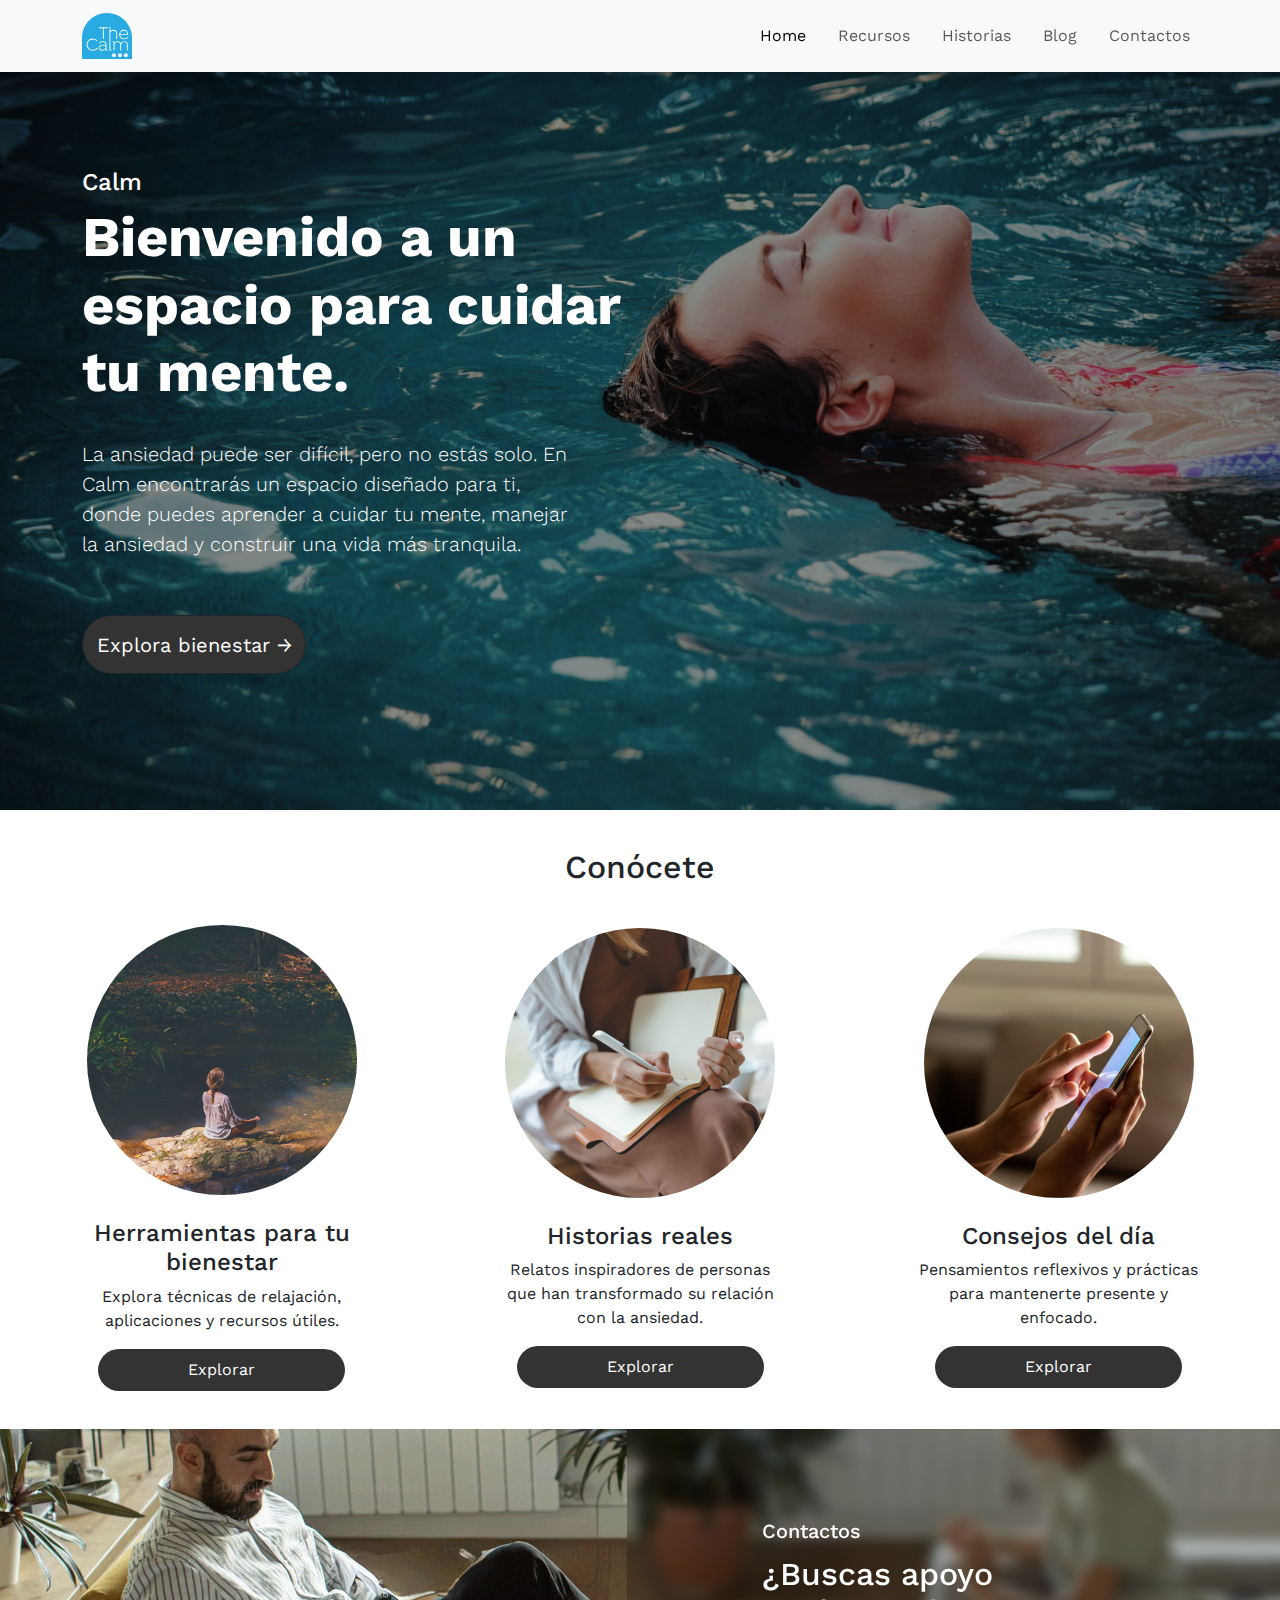
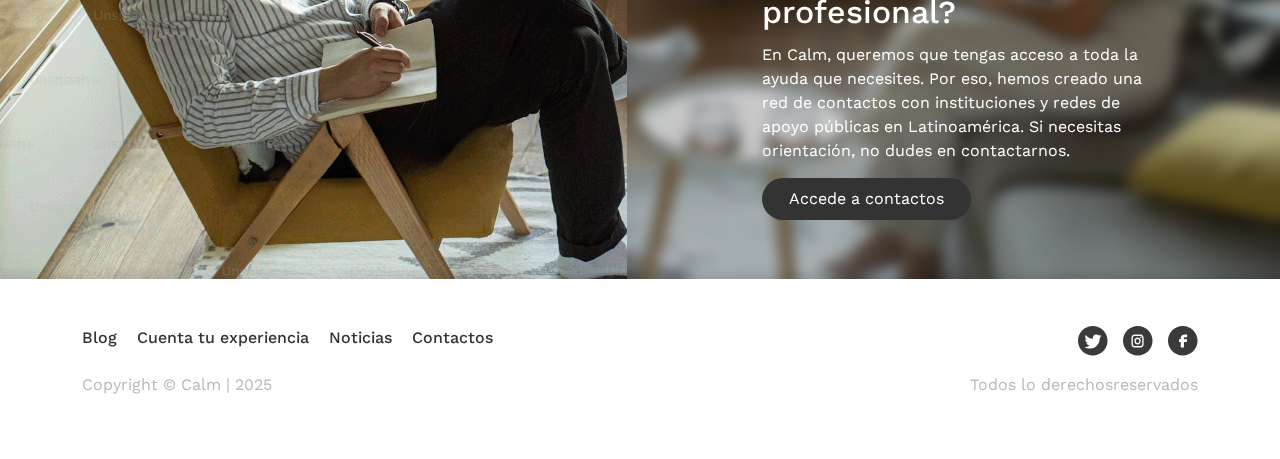
==== commit 0dbdd3b3: "Add files via upload" ====
--- a/index.html
+++ b/index.html
@@ -55,25 +55,25 @@
 
         <section class="cards container-xl grig gap-3">
 
-            <div class="card  grid gap-0 row-gap-3">
-                <img src="/assets/img/1.2.png" alt="meditar">
+            <div class="card-1 grid gap-0 row-gap-3 ">
+                <img class="mb-4"  src="./assets/img/1.2.png" alt="Meditar">
                 <h4 class="title">Herramientas para tu bienestar</h4>
                 <p class="paragraph">Explora técnicas de relajación, aplicaciones y recursos útiles.</p>
                 <button> <a href="/pages/Recursos.html"> Explorar</a></button>
                 
             </div>
 
-            <div class="card grid gap-0 row-gap-3">
-                <img src="/assets/img/1.3.png" alt="meditar">
+            <div class="card-1 grid gap-0 row-gap-3">
+                <img class="mb-4" src="./assets/img/1.3.png" alt="Historias">
                 <h4 class="title">Historias reales</h4>
                 <p class="paragraph">Relatos inspiradores de personas que han transformado su relación con la ansiedad.</p>
                 <button> <a href="pages/Historias.html"> Explorar</a></button>
 
             </div>
 
-            <div class="card grid gap-0 row-gap-3">
+            <div class="card-1 grid gap-0 row-gap-3">
 
-                <img src="assets/img/1.4.png" alt="meditar">
+                <img class="mb-4" src="./assets/img/1.4.png" alt="Consejos">
                 <h4 class="title">Consejos del día</h4>
                 <p class="paragraph">Pensamientos reflexivos y prácticas para mantenerte presente y enfocado.</p>
                 <button> <a href="/pages/Blog.html"> Explorar</a></button>
@@ -83,7 +83,7 @@
 
         <section class="contac">
             <div class="img">
-                <img  src="/assets/img/1.5.png" alt="Terapia">
+                <img src="./assets/img/1.5.png" alt="Terapia">
             </div>   
             <div class="blur-box container-xl">
 
--- a/styles/style.css
+++ b/styles/style.css
@@ -85,28 +85,29 @@
 }
 
 
-.card{
+.card-1{
     width:25%;
-    border: none; 
-    box-shadow: none;
-}
-
-.card button{
+    justify-content: center;
+    flex: wrap;
+}
+
+.card-1 button{
     border-radius: 26vh;
     background: #333;
     text-decoration: none;
     border: 0;
-    padding: 1vh;
-}
-.card button:hover{
+    padding: 1vh 10vh;
+}
+.card-1 button:hover{
     transform: scale(1.1); 
 }
 
-.card img{
+.card-1 img{
     border-radius: 50%;
-    
-}
-.card a{
+    width: 30vh;
+ 
+}
+.card-1 a{
     text-decoration: none;
     color: #fff;
 }
@@ -133,9 +134,7 @@
     overflow: hidden; 
     object-fit: cover; 
     margin-left: 49%;
-    align-items: center;
-    
-    
+    align-items: center;    
 }
 
 .blur-box button{
@@ -306,3 +305,23 @@
     border-bottom: none;
 }
 
+.form-container {
+    background: #f4f4f4;
+    border-radius: 2vh;
+    width: 100%;
+    height: 40%;
+    margin-bottom: 5%;
+}
+
+/*BLOG*/
+
+.blog{
+    width: 100%;
+    height: 40vh;
+    border-radius: 0px 0px 114px 114px;
+    background: rgba(40, 155, 204, 0.83);
+    color: #fff;
+    padding-top:6%;
+    justify-content: center;
+    text-align: center;
+}
